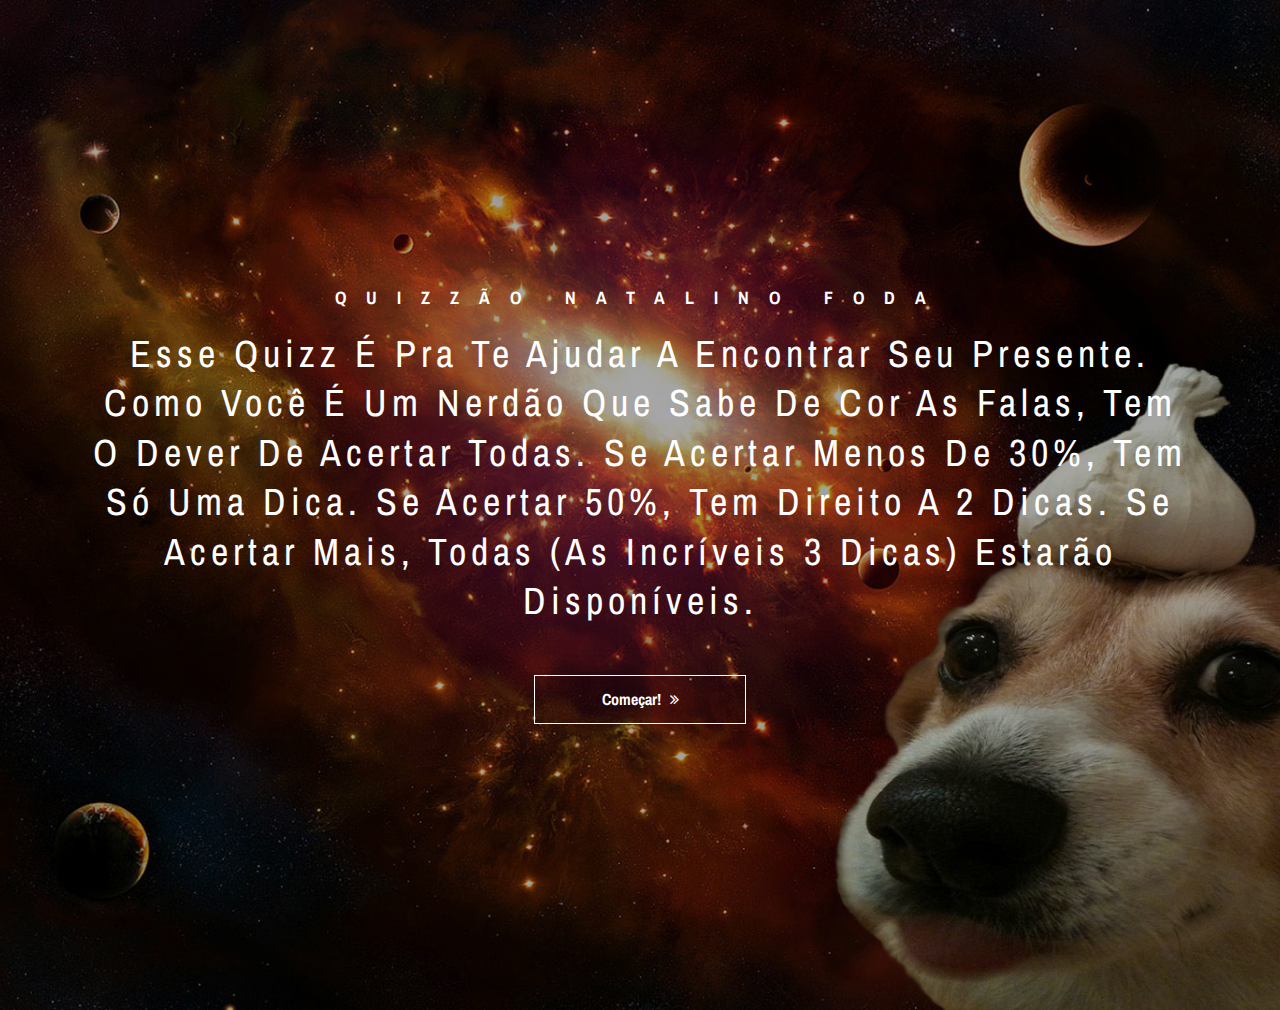
==== index.html @ 9513b2e6 "correcao" ====
<!DOCTYPE html>
<html lang="en">

<head>
    <meta charset="UTF-8">
    <meta name="description" content="">
    <meta http-equiv="X-UA-Compatible" content="IE=edge">
    <meta name="viewport" content="width=device-width, initial-scale=1, shrink-to-fit=no">
    <!-- The above 4 meta tags *must* come first in the head; any other head content must come *after* these tags -->

    <!-- Title -->
    <title>QUIZZÃO FODA DE LOTR</title>

    <!-- Favicon -->
    <link rel="icon" href="img/core-img/favicon.ico">

    <!-- Stylesheet -->
    <link rel="stylesheet" href="style.css">

</head>

<body>
    <!-- Preloader -->
    <div class="preloader d-flex align-items-center justify-content-center">
        <div class="lds-ellipsis">
            <div></div>
            <div></div>
            <div></div>
            <div></div>
        </div>
    </div>

    <!-- ##### Header Area Start ##### -->
    <header class="header-area">
        <!-- Navbar Area -->
        <div class="oneMusic-main-menu">
            <div class="classy-nav-container breakpoint-off">
                <div class="container">
                    <!-- Menu -->
                    <nav class="classy-navbar justify-content-between" id="oneMusicNav">

                        <!-- Nav brand -->

                        <!-- Navbar Toggler -->
                        <div class="classy-navbar-toggler">
                            <span class="navbarToggler"><span></span><span></span><span></span></span>
                        </div>

                        <!-- Menu -->
                        <div class="classy-menu">

                            <!-- Close Button -->
                            <div class="classycloseIcon">
                                <div class="cross-wrap"><span class="top"></span><span class="bottom"></span></div>
                            </div>

                       

                                <!-- Login/Register & Cart Button -->
                               
                            </div>
                            <!-- Nav End -->

                        </div>
                    </nav>
                </div>
            </div>
        </div>
    </header>
    <!-- ##### Header Area End ##### -->

    <!-- ##### Hero Area Start ##### -->
    <section class="hero-area">
        <div class="hero-slides owl-carousel">
            <!-- Single Hero Slide -->
            <div class="single-hero-slide d-flex align-items-center justify-content-center">
                <!-- Slide Img -->
                <div class="slide-img bg-img" style="background-image: url(img/bg-img/bg-1.jpg);"></div>
                <!-- Slide Content -->
                <div class="container">
                    <div class="row">
                        <div class="col-12">
                            <div class="hero-slides-content text-center">
                                <h6 data-animation="fadeInUp" data-delay="100ms">Quizzão natalino foda</h6>
                                <h2 data-animation="fadeInUp" data-delay="300ms">Esse quizz é pra te ajudar a encontrar seu presente. Como você é um nerdão que sabe de cor as falas, tem o dever de acertar todas. Se acertar menos de 30%, tem só uma dica. Se acertar 50%, tem direito a 2 dicas. Se acertar mais, todas (as incríveis 3 dicas) estarão disponíveis.</h2>
                                <a data-animation="fadeInUp" data-delay="5000ms" href="quiz.html" class="btn oneMusic-btn mt-50">Começar! <i class="fa fa-angle-double-right"></i></a>
                            </div>
                        </div>
                    </div>
                </div>
            </div>

            <!-- Single Hero Slide -->
            <div class="single-hero-slide d-flex align-items-center justify-content-center">
                <!-- Slide Img -->
                <div class="slide-img bg-img" style="background-image: url(img/bg-img/bg-2.jpg);"></div>
                <!-- Slide Content -->
                <div class="container">
                    <div class="row">
                        <div class="col-12">
                            <div class="hero-slides-content text-center">
                                <h6 data-animation="fadeInUp" data-delay="100ms">Quizzão natalino foda</h6>
                                <h2 data-animation="fadeInUp" data-delay="300ms">Esse quizz é pra te ajudar a encontrar seu presente. Como você é um nerdão que sabe de cor as falas, tem o dever de acertar todas. Se acertar menos de 30%, tem só uma dica. Se acertar 50%, tem direito a 2 dica. Se acertar mais, todas estarão disponíveis.</h2>
                                <a data-animation="fadeInUp" data-delay="500ms" href="quiz.html" class="btn oneMusic-btn mt-50">Começar! <i class="fa fa-angle-double-right"></i></a>
                            </div>
                        </div>
                    </div>
                </div>
            </div>
        </div>
    </section>
    <!-- ##### Hero Area End ##### -->
    
    <!-- ##### Footer Area Start ##### -->

    <!-- ##### All Javascript Script ##### -->
    <!-- jQuery-2.2.4 js -->
    <script src="js/jquery/jquery-2.2.4.min.js"></script>
    <!-- Popper js -->
    <script src="js/bootstrap/popper.min.js"></script>
    <!-- Bootstrap js -->
    <script src="js/bootstrap/bootstrap.min.js"></script>
    <!-- All Plugins js -->
    <script src="js/plugins/plugins.js"></script>
    <!-- Active js -->
    <script src="js/active.js"></script>
</body>

</html>
---- style.css ----
/* [Master Stylesheet - v1.0] */
/* :: 1.0 Import Fonts */
@import url("https://fonts.googleapis.com/css?family=Archivo+Narrow:400,400i,500,500i,600,600i,700,700i");
/* :: 2.0 Import All CSS */
@import url(css/bootstrap.min.css);
@import url(css/classy-nav.css);
@import url(css/owl.carousel.min.css);
@import url(css/animate.css);
@import url(css/magnific-popup.css);
@import url(css/font-awesome.min.css);
@import url(css/audioplayer.css);
@import url(css/one-music-icon.css);
/* :: 3.0 Base CSS */
* {
  margin: 0;
  padding: 0; }

body {
  font-family: "Archivo Narrow", sans-serif;
  font-size: 14px; }

h1,
h2,
h3,
h4,
h5,
h6 {
  font-family: "Archivo Narrow", sans-serif;
  color: #000000;
  line-height: 1.3;
  font-weight: 700; }

p {
  font-family: "Archivo Narrow", sans-serif;
  color: #5f5f5f;
  font-size: 15px;
  line-height: 2;
  font-weight: 400; }

a,
a:hover,
a:focus {
  -webkit-transition-duration: 500ms;
  transition-duration: 500ms;
  text-decoration: none;
  outline: 0 solid transparent;
  color: #000000;
  font-weight: 700;
  font-size: 16px;
  font-family: "Archivo Narrow", sans-serif; }

ul,
ol {
  margin: 0; }
  ul li,
  ol li {
    list-style: none; }

img {
  height: auto;
  max-width: 100%; }

/* :: 3.1.0 Spacing */
.mt-15 {
  margin-top: 15px !important; }

.mt-30 {
  margin-top: 30px !important; }

.mt-50 {
  margin-top: 50px !important; }

.mt-70 {
  margin-top: 70px !important; }

.mt-100 {
  margin-top: 100px !important; }

.mb-15 {
  margin-bottom: 15px !important; }

.mb-30 {
  margin-bottom: 30px !important; }

.mb-50 {
  margin-bottom: 50px !important; }

.mb-70 {
  margin-bottom: 70px !important; }

.mb-100 {
  margin-bottom: 100px !important; }

.ml-15 {
  margin-left: 15px !important; }

.ml-30 {
  margin-left: 30px !important; }

.ml-50 {
  margin-left: 50px !important; }

.mr-15 {
  margin-right: 15px !important; }

.mr-30 {
  margin-right: 30px !important; }

.mr-50 {
  margin-right: 50px !important; }

/* :: 3.2.0 Height */
.height-400 {
  height: 400px !important; }

.height-500 {
  height: 500px !important; }

.height-600 {
  height: 600px !important; }

.height-700 {
  height: 700px !important; }

.height-800 {
  height: 800px !important; }

/* :: 3.3.0 Section Padding */
.section-padding-100 {
  padding-top: 100px;
  padding-bottom: 100px; }

.section-padding-100-0 {
  padding-top: 100px;
  padding-bottom: 0; }

.section-padding-0-100 {
  padding-top: 0;
  padding-bottom: 100px; }

.section-padding-100-70 {
  padding-top: 100px;
  padding-bottom: 70px; }

/* :: 3.4.0 Section Heading */
.section-heading {
  position: relative;
  z-index: 1;
  margin-bottom: 100px;
  text-align: center; }
  .section-heading p {
    color: #5f5f5f;
    font-size: 14px;
    margin-bottom: 5px; }
  .section-heading h2 {
    font-size: 18px;
    text-transform: uppercase;
    letter-spacing: 10px;
    margin-bottom: 0; }
    @media only screen and (max-width: 767px) {
      .section-heading h2 {
        letter-spacing: 5px; } }
  .section-heading.white h2 {
    color: #fff; }
  .section-heading.style-2 p {
    font-size: 16px; }
  .section-heading.style-2 h2 {
    font-size: 30px; }
    @media only screen and (max-width: 767px) {
      .section-heading.style-2 h2 {
        font-size: 24px; } }

/* :: 3.5.0 Preloader */
.preloader {
  background-color: #ffffff;
  width: 100%;
  height: 100%;
  position: fixed;
  top: 0;
  left: 0;
  right: 0;
  z-index: 99999; }
  .preloader .lds-ellipsis {
    display: inline-block;
    position: relative;
    width: 64px;
    height: 64px; }
    .preloader .lds-ellipsis div {
      position: absolute;
      top: 27px;
      width: 11px;
      height: 11px;
      border-radius: 50%;
      background: #000000;
      animation-timing-function: cubic-bezier(0, 1, 1, 0); }
      .preloader .lds-ellipsis div:nth-child(1) {
        left: 6px;
        -webkit-animation: lds-ellipsis1 0.6s infinite;
        animation: lds-ellipsis1 0.6s infinite; }
      .preloader .lds-ellipsis div:nth-child(2) {
        left: 6px;
        -webkit-animation: lds-ellipsis2 0.6s infinite;
        animation: lds-ellipsis2 0.6s infinite; }
      .preloader .lds-ellipsis div:nth-child(3) {
        left: 26px;
        -webkit-animation: lds-ellipsis2 0.6s infinite;
        animation: lds-ellipsis2 0.6s infinite; }
      .preloader .lds-ellipsis div:nth-child(4) {
        left: 45px;
        -webkit-animation: lds-ellipsis3 0.6s infinite;
        animation: lds-ellipsis3 0.6s infinite; }

@-webkit-keyframes lds-ellipsis1 {
  0% {
    -webkit-transform: scale(0);
    transform: scale(0); }
  100% {
    -webkit-transform: scale(1);
    transform: scale(1); } }
@keyframes lds-ellipsis1 {
  0% {
    -webkit-transform: scale(0);
    transform: scale(0); }
  100% {
    -webkit-transform: scale(1);
    transform: scale(1); } }
@-webkit-keyframes lds-ellipsis3 {
  0% {
    -webkit-transform: scale(1);
    transform: scale(1); }
  100% {
    -webkit-transform: scale(0);
    transform: scale(0); } }
@keyframes lds-ellipsis3 {
  0% {
    -webkit-transform: scale(1);
    transform: scale(1); }
  100% {
    -webkit-transform: scale(0);
    transform: scale(0); } }
@-webkit-keyframes lds-ellipsis2 {
  0% {
    -webkit-transform: translate(0, 0);
    transform: translate(0, 0); }
  100% {
    -webkit-transform: translate(19px, 0);
    transform: translate(19px, 0); } }
@keyframes lds-ellipsis2 {
  0% {
    -webkit-transform: translate(0, 0);
    transform: translate(0, 0); }
  100% {
    -webkit-transform: translate(19px, 0);
    transform: translate(19px, 0); } }
/* :: 3.6.0 Miscellaneous */
.bg-img {
  background-position: center center;
  background-size: cover;
  background-repeat: no-repeat; }

.bg-white {
  background-color: #ffffff !important; }

.bg-dark {
  background-color: #000000 !important; }

.bg-transparent {
  background-color: transparent !important; }

.bg-gray {
  background-color: #f5f9fa; }

.font-bold {
  font-weight: 700; }

.font-light {
  font-weight: 300; }

.bg-overlay {
  position: relative;
  z-index: 2;
  background-position: center center;
  background-size: cover; }
  .bg-overlay::after {
    background-color: rgba(0, 0, 0, 0.65);
    position: absolute;
    z-index: -1;
    top: 0;
    left: 0;
    width: 100%;
    height: 100%;
    content: ""; }

.bg-fixed {
  background-attachment: fixed !important; }

/* :: 3.7.0 ScrollUp */
#scrollUp {
  background-color: #000000;
  border-radius: 0;
  bottom: 50px;
  box-shadow: 0 2px 6px 0 rgba(0, 0, 0, 0.3);
  color: #ffffff;
  font-size: 24px;
  height: 40px;
  line-height: 40px;
  right: 50px;
  text-align: center;
  width: 40px;
  -webkit-transition-duration: 500ms;
  transition-duration: 500ms;
  box-shadow: 0 1px 5px 2px rgba(0, 0, 0, 0.15); }
  @media only screen and (max-width: 767px) {
    #scrollUp {
      right: 30px;
      bottom: 30px; } }
  #scrollUp:hover {
    background-color: #fff;
    color: #232323; }

/* :: 3.8.0 oneMusic Button */
.oneMusic-btn {
  background-color: #fff;
  -webkit-transition-duration: 500ms;
  transition-duration: 500ms;
  position: relative;
  z-index: 1;
  display: inline-block;
  min-width: 212px;
  height: 49px;
  color: #000;
  border: 1px solid #000;
  border-radius: 0;
  padding: 0 30px;
  font-size: 16px;
  line-height: 47px;
  font-weight: 700;
  text-transform: capitalize; }
  .oneMusic-btn i {
    margin-left: 5px; }
  .oneMusic-btn:hover, .oneMusic-btn:focus {
    font-size: 16px;
    font-weight: 700;
    background-color: #000000;
    color: #fff; }
  .oneMusic-btn.btn-2 {
    background-color: #000000;
    color: #fff; }
    .oneMusic-btn.btn-2:hover, .oneMusic-btn.btn-2:focus {
      background-color: #fff;
      color: #232323; }

/* :: 4.0 Header Area CSS */
.header-area {
  position: absolute;
  z-index: 1000;
  width: 100%;
  top: 20px;
  left: 0;
  z-index: 1000; }
  .header-area .oneMusic-main-menu {
    position: relative;
    width: 100%;
    height: 85px;
    background-color: transparent; }
    @media only screen and (max-width: 767px) {
      .header-area .oneMusic-main-menu {
        height: 70px; } }
    .header-area .oneMusic-main-menu .classy-nav-container {
      background-color: transparent; }
    .header-area .oneMusic-main-menu .classy-navbar {
      background-color: transparent;
      height: 85px;
      padding: 0; }
      @media only screen and (max-width: 767px) {
        .header-area .oneMusic-main-menu .classy-navbar {
          height: 70px; } }
      .header-area .oneMusic-main-menu .classy-navbar .classynav ul li a {
        font-weight: 700;
        text-transform: capitalize;
        color: #ffffff;
        font-size: 16px; }
        .header-area .oneMusic-main-menu .classy-navbar .classynav ul li a:hover, .header-area .oneMusic-main-menu .classy-navbar .classynav ul li a:focus {
          color: rgba(255, 255, 255, 0.7); }
        @media only screen and (min-width: 768px) and (max-width: 991px) {
          .header-area .oneMusic-main-menu .classy-navbar .classynav ul li a {
            background-color: #000000;
            border-bottom-color: rgba(255, 255, 255, 0.1); } }
        @media only screen and (max-width: 767px) {
          .header-area .oneMusic-main-menu .classy-navbar .classynav ul li a {
            background-color: #000000;
            border-bottom-color: rgba(255, 255, 255, 0.1); } }
      .header-area .oneMusic-main-menu .classy-navbar .classynav ul li.megamenu-item > a::after,
      .header-area .oneMusic-main-menu .classy-navbar .classynav ul li.has-down > a::after {
        color: #ffffff; }
      .header-area .oneMusic-main-menu .classy-navbar .classynav ul li.megamenu-item ul li > a::after,
      .header-area .oneMusic-main-menu .classy-navbar .classynav ul li.has-down ul li > a::after {
        color: #232323; }
        @media only screen and (max-width: 767px) {
          .header-area .oneMusic-main-menu .classy-navbar .classynav ul li.megamenu-item ul li > a::after,
          .header-area .oneMusic-main-menu .classy-navbar .classynav ul li.has-down ul li > a::after {
            color: #ffffff; } }
      .header-area .oneMusic-main-menu .classy-navbar .classynav ul li ul li a {
        color: #232323; }
        .header-area .oneMusic-main-menu .classy-navbar .classynav ul li ul li a:hover, .header-area .oneMusic-main-menu .classy-navbar .classynav ul li ul li a:focus {
          color: #888888; }
        @media only screen and (min-width: 992px) and (max-width: 1199px) {
          .header-area .oneMusic-main-menu .classy-navbar .classynav ul li ul li a {
            padding: 0 15px; } }
        @media only screen and (min-width: 768px) and (max-width: 991px) {
          .header-area .oneMusic-main-menu .classy-navbar .classynav ul li ul li a {
            color: #ffffff;
            padding: 0 30px;
            border-bottom-color: rgba(255, 255, 255, 0.1); } }
        @media only screen and (max-width: 767px) {
          .header-area .oneMusic-main-menu .classy-navbar .classynav ul li ul li a {
            color: #ffffff;
            padding: 0 30px;
            border-bottom-color: rgba(255, 255, 255, 0.1) !important; } }
      .header-area .oneMusic-main-menu .classy-navbar .classynav ul li .dropdown li .dropdown li .dropdown li a {
        border-bottom: 1px solid rgba(242, 244, 248, 0.7); }
        @media only screen and (min-width: 768px) and (max-width: 991px) {
          .header-area .oneMusic-main-menu .classy-navbar .classynav ul li .dropdown li .dropdown li .dropdown li a {
            border-bottom-color: rgba(255, 255, 255, 0.1) !important; } }
        @media only screen and (max-width: 767px) {
          .header-area .oneMusic-main-menu .classy-navbar .classynav ul li .dropdown li .dropdown li .dropdown li a {
            border-bottom-color: rgba(255, 255, 255, 0.1) !important; } }
    .header-area .oneMusic-main-menu .login-register-cart-button {
      position: relative;
      z-index: 1;
      margin-left: 100px; }
      @media only screen and (min-width: 768px) and (max-width: 991px) {
        .header-area .oneMusic-main-menu .login-register-cart-button {
          margin-left: 12px;
          margin-top: 15px; } }
      @media only screen and (max-width: 767px) {
        .header-area .oneMusic-main-menu .login-register-cart-button {
          margin-left: 12px;
          margin-top: 15px; } }
      .header-area .oneMusic-main-menu .login-register-cart-button .login-register-btn {
        position: relative;
        z-index: 10; }
        .header-area .oneMusic-main-menu .login-register-cart-button .login-register-btn a {
          -webkit-transition-duration: 500ms;
          transition-duration: 500ms;
          margin-bottom: 0;
          color: #fff;
          font-weight: 700;
          font-size: 16px;
          cursor: pointer;
          line-height: 1; }
          .header-area .oneMusic-main-menu .login-register-cart-button .login-register-btn a:hover, .header-area .oneMusic-main-menu .login-register-cart-button .login-register-btn a:focus {
            color: rgba(255, 255, 255, 0.7); }
      .header-area .oneMusic-main-menu .login-register-cart-button .cart-btn {
        position: relative;
        z-index: 10; }
        .header-area .oneMusic-main-menu .login-register-cart-button .cart-btn p {
          -webkit-transition-duration: 500ms;
          transition-duration: 500ms;
          margin-bottom: 0;
          color: #fff;
          font-size: 18px;
          cursor: pointer;
          line-height: 1; }
          .header-area .oneMusic-main-menu .login-register-cart-button .cart-btn p:hover, .header-area .oneMusic-main-menu .login-register-cart-button .cart-btn p:focus {
            color: rgba(255, 255, 255, 0.7); }
          .header-area .oneMusic-main-menu .login-register-cart-button .cart-btn p .quantity {
            width: 15px;
            height: 15px;
            border: 1px solid #fff;
            background-color: #232323;
            color: #fff;
            display: block;
            position: absolute;
            bottom: -5px;
            left: -10px;
            z-index: 10;
            font-size: 9px;
            font-weight: 400;
            border-radius: 50%;
            line-height: 13px;
            text-align: center; }
  .header-area .is-sticky .oneMusic-main-menu {
    position: fixed;
    width: 100%;
    height: 85px;
    top: 0;
    left: 0;
    z-index: 9999;
    background-color: #000000;
    box-shadow: 0 5px 50px 15px rgba(0, 0, 0, 0.2); }
    @media only screen and (max-width: 767px) {
      .header-area .is-sticky .oneMusic-main-menu {
        height: 70px; } }

.classy-navbar .nav-brand {
  max-width: 130px; }

@media only screen and (min-width: 768px) and (max-width: 991px) {
  .breakpoint-on .classy-navbar .classy-menu {
    background-color: #000000; } }
@media only screen and (max-width: 767px) {
  .breakpoint-on .classy-navbar .classy-menu {
    background-color: #000000; } }

@media only screen and (min-width: 768px) and (max-width: 991px) {
  .classynav ul li .megamenu .single-mega.cn-col-4 {
    padding: 0; } }
@media only screen and (max-width: 767px) {
  .classynav ul li .megamenu .single-mega.cn-col-4 {
    padding: 0; } }

.classycloseIcon .cross-wrap span {
  background: #ffffff; }

/* :: 5.0 Hero Slides Area */
.hero-area,
.hero-slides {
  position: relative;
  z-index: 1; }

.single-hero-slide {
  width: 100%;
  height: 1010px;
  position: relative;
  z-index: 1;
  padding: 0 30px;
  overflow: hidden; }
  @media only screen and (min-width: 992px) and (max-width: 1199px) {
    .single-hero-slide {
      height: 700px; } }
  @media only screen and (min-width: 768px) and (max-width: 991px) {
    .single-hero-slide {
      height: 650px; } }
  @media only screen and (max-width: 767px) {
    .single-hero-slide {
      height: 500px; } }
  .single-hero-slide::after {
    position: absolute;
    width: 100%;
    height: 100%;
    z-index: -5;
    top: 0;
    left: 0;
    background-color: rgba(0, 0, 0, 0.35);
    content: ''; }
  .single-hero-slide .slide-img {
    position: absolute;
    width: 100%;
    height: 100%;
    z-index: -10;
    left: 0;
    right: 0;
    top: 0;
    bottom: 0; }
  .single-hero-slide .hero-slides-content {
    display: inline-block;
    width: 100%; }
    .single-hero-slide .hero-slides-content h6 {
      font-size: 18px;
      color: #fff;
      letter-spacing: 20px;
      text-transform: uppercase;
      margin-bottom: 20px;
      display: block; }
      @media only screen and (max-width: 767px) {
        .single-hero-slide .hero-slides-content h6 {
          letter-spacing: 5px; } }
    .single-hero-slide .hero-slides-content h2 {
      position: relative;
      z-index: 1;
      font-size: 38px;
      color: #ffffff;
      margin-bottom: 0;
      font-weight: 400;
      display: block;
      text-transform: capitalize;
      letter-spacing: 5px;
      overflow: hidden; }
      .single-hero-slide .hero-slides-content h2 span {
        position: absolute;
        top: 0;
        width: 100%;
        height: 100%;
        left: 0;
        color: rgba(255, 255, 255, 0.15);
        -webkit-animation: textsonar 6s linear infinite;
        animation: textsonar 6s linear infinite; }
      @media only screen and (min-width: 768px) and (max-width: 991px) {
        .single-hero-slide .hero-slides-content h2 {
          letter-spacing: 15px;
          font-size: 42px; } }
      @media only screen and (max-width: 767px) {
        .single-hero-slide .hero-slides-content h2 {
          letter-spacing: 5px;
          font-size: 30px; } }
    .single-hero-slide .hero-slides-content .btn {
      border: 1px solid #fff;
      background-color: transparent;
      color: #fff; }
      .single-hero-slide .hero-slides-content .btn:hover, .single-hero-slide .hero-slides-content .btn:focus {
        background-color: #fff;
        color: #000000; }

@-webkit-keyframes textsonar {
  0% {
    -webkit-transform: scaleX(1);
    transform: scaleX(1); }
  50% {
    -webkit-transform: scaleX(1.15);
    transform: scaleX(1.15); }
  100% {
    -webkit-transform: scaleX(1);
    transform: scaleX(1); } }
@keyframes textsonar {
  0% {
    -webkit-transform: scaleX(1);
    transform: scaleX(1); }
  50% {
    -webkit-transform: scaleX(1.15);
    transform: scaleX(1.15); }
  100% {
    -webkit-transform: scaleX(1);
    transform: scaleX(1); } }
.single-hero-slide .slide-img {
  -webkit-animation: slide 12s linear infinite;
  animation: slide 12s linear infinite; }

@-webkit-keyframes slide {
  0% {
    -webkit-transform: scale(1);
    transform: scale(1); }
  50% {
    -webkit-transform: scale(1.2);
    transform: scale(1.2); }
  100% {
    -webkit-transform: scale(1);
    transform: scale(1); } }
@keyframes slide {
  0% {
    -webkit-transform: scale(1);
    transform: scale(1); }
  50% {
    -webkit-transform: scale(1.2);
    transform: scale(1.2); }
  100% {
    -webkit-transform: scale(1);
    transform: scale(1); } }
/* :: 6.0 Buy Now Area CSS */
.oneMusic-buy-now-area.has-fluid {
  padding-left: 4%;
  padding-right: 4%;
  position: relative;
  z-index: 1; }

/* :: 7.0 Events Area CSS */
.single-event-area {
  position: relative;
  z-index: 1;
  -webkit-transition-duration: 500ms;
  transition-duration: 500ms; }
  .single-event-area img {
    width: 100%; }
  .single-event-area .event-text {
    text-align: center;
    position: relative;
    z-index: 1;
    padding: 30px 15px;
    background-color: #000;
    -webkit-transition-duration: 500ms;
    transition-duration: 500ms; }
    .single-event-area .event-text h4 {
      color: #fff;
      text-transform: uppercase;
      -webkit-transition-duration: 500ms;
      transition-duration: 500ms; }
    .single-event-area .event-text .event-meta-data {
      position: relative;
      margin-bottom: 30px; }
      .single-event-area .event-text .event-meta-data a {
        -webkit-transition-duration: 500ms;
        transition-duration: 500ms;
        position: relative;
        z-index: 1;
        color: #fff;
        font-size: 15px;
        font-weight: 400;
        display: inline-block;
        padding-right: 29px; }
        .single-event-area .event-text .event-meta-data a:first-child::after {
          position: absolute;
          content: '|';
          top: 0;
          right: 12px;
          z-index: 1; }
        .single-event-area .event-text .event-meta-data a:last-child {
          padding-right: 0; }
    .single-event-area .event-text .see-more-btn {
      font-size: 11px;
      color: #fff;
      text-transform: uppercase;
      letter-spacing: 10px;
      border-bottom: 1px solid #fff;
      padding-left: 0;
      padding-right: 0;
      border-radius: 0; }
      .single-event-area .event-text .see-more-btn:hover, .single-event-area .event-text .see-more-btn:focus {
        font-weight: 400; }
  .single-event-area:hover, .single-event-area:focus {
    box-shadow: 0 5px 80px 0 rgba(0, 0, 0, 0.2); }
    .single-event-area:hover .event-text, .single-event-area:focus .event-text {
      background-color: #f5f9fa; }
      .single-event-area:hover .event-text h4,
      .single-event-area:hover .event-text .event-meta-data a, .single-event-area:focus .event-text h4,
      .single-event-area:focus .event-text .event-meta-data a {
        color: #000000; }
      .single-event-area:hover .event-text .see-more-btn, .single-event-area:focus .event-text .see-more-btn {
        border-bottom-color: #000000;
        color: #000000; }

/* :: 8.0 Newsletter Area CSS */
.newsletter-area {
  position: relative;
  z-index: 1;
  border: 1px solid #000000;
  padding: 45px; }
  .newsletter-area .newsletter-form {
    position: relative;
    z-index: 1; }
    .newsletter-area .newsletter-form input {
      width: 100%;
      height: 40px;
      font-size: 14px;
      color: #b3b3b3;
      font-style: italic;
      border: none;
      border-bottom: 1px solid #d6d6d6;
      margin-bottom: 30px;
      display: block; }

.testimonials-area {
  position: relative;
  z-index: 1;
  padding: 45px; }
  .testimonials-area .testimonials-slide {
    position: relative;
    z-index: 1; }
    .testimonials-area .testimonials-slide .single-slide p {
      font-size: 15px;
      color: #fff;
      font-style: italic; }
    .testimonials-area .testimonials-slide .single-slide .testimonial-info {
      margin-top: 30px;
      display: block; }
      .testimonials-area .testimonials-slide .single-slide .testimonial-info .testimonial-thumb {
        width: 44px;
        height: 44px;
        border-radius: 50%;
        margin-right: 15px; }
        .testimonials-area .testimonials-slide .single-slide .testimonial-info .testimonial-thumb img {
          border-radius: 50%; }
      .testimonials-area .testimonials-slide .single-slide .testimonial-info p {
        font-style: normal;
        font-size: 15px;
        color: #fff;
        margin-bottom: 0; }

/* :: 9.0 Album Catagory Area CSS */
.featured-artist-area {
  position: relative;
  z-index: 1; }

.featured-artist-content {
  position: relative;
  z-index: 1; }
  @media only screen and (max-width: 767px) {
    .featured-artist-content {
      margin-top: 50px; } }
  .featured-artist-content p {
    color: #fff; }

.browse-by-catagories {
  position: relative;
  z-index: 1; }
  .browse-by-catagories a {
    display: inline-block;
    background-color: #f4f4f4;
    border: 2px solid transparent;
    padding: 6px 9px;
    font-size: 15px;
    margin-right: 5px; }
    @media only screen and (min-width: 992px) and (max-width: 1199px) {
      .browse-by-catagories a {
        padding: 4px 7px;
        font-size: 14px;
        margin-right: 4px; } }
    @media only screen and (min-width: 768px) and (max-width: 991px) {
      .browse-by-catagories a {
        padding: 4px 7px;
        font-size: 14px;
        margin-right: 5px;
        margin-bottom: 5px; } }
    @media only screen and (max-width: 767px) {
      .browse-by-catagories a {
        padding: 2px 5px;
        font-size: 13px;
        margin-right: 5px;
        margin-bottom: 5px; } }
    .browse-by-catagories a:hover, .browse-by-catagories a:focus, .browse-by-catagories a.active {
      border: 2px solid #000000; }
    .browse-by-catagories a:first-child {
      border-color: transparent;
      background-color: transparent; }

.single-album {
  position: relative;
  z-index: 1;
  -webkit-transition-duration: 500ms;
  transition-duration: 500ms;
  margin-bottom: 30px; }
  .single-album img {
    width: 100%; }
  .single-album .album-info {
    position: relative;
    z-index: 1;
    text-align: center;
    padding-top: 15px;
    padding-bottom: 15px; }
    .single-album .album-info h5 {
      font-size: 18px;
      margin-bottom: 0;
      text-transform: uppercase; }
    .single-album .album-info p {
      margin-bottom: 0; }
  .single-album:hover, .single-album:focus {
    box-shadow: 0 5px 70px 0 rgba(0, 0, 0, 0.15); }

.single-album-area {
  position: relative;
  z-index: 1;
  -webkit-transition-duration: 500ms;
  transition-duration: 500ms;
  margin-bottom: 30px; }
  .single-album-area .album-thumb {
    position: relative;
    z-index: 1; }
    .single-album-area .album-thumb .album-price p {
      position: absolute;
      top: 15px;
      left: 15px;
      background-color: #fff;
      margin-bottom: 0;
      line-height: 1;
      padding: 5px 15px;
      border-radius: 15px;
      z-index: 20; }
    .single-album-area .album-thumb .play-icon a {
      color: #fff;
      font-size: 50px;
      position: absolute;
      top: 50%;
      left: 50%;
      line-height: 1;
      -webkit-transform: translate(-50%, -50%);
      transform: translate(-50%, -50%); }
  .single-album-area img {
    width: 100%; }
  .single-album-area .album-info {
    display: block;
    position: relative;
    z-index: 1;
    padding-top: 15px;
    padding-bottom: 15px; }
    .single-album-area .album-info h5 {
      font-size: 18px;
      margin-bottom: 0;
      text-transform: uppercase; }
    .single-album-area .album-info p {
      margin-bottom: 0; }

.albums-slideshow {
  position: relative;
  z-index: 1; }
  .albums-slideshow .single-album {
    -webkit-transition-duration: 500ms;
    transition-duration: 500ms;
    margin-bottom: 0;
    border: 1px solid transparent; }
    .albums-slideshow .single-album:hover, .albums-slideshow .single-album:focus {
      border: 1px solid #000000;
      box-shadow: none;
      background-color: #f5f9fa; }
  .albums-slideshow .owl-prev,
  .albums-slideshow .owl-next {
    -webkit-transition-duration: 500ms;
    transition-duration: 500ms;
    background-color: #fff;
    position: absolute;
    width: 50px;
    height: 50px;
    border: 1px solid #000000;
    top: 50%;
    left: -25px;
    margin-top: -50px;
    z-index: 50;
    text-align: center;
    line-height: 48px;
    opacity: 0;
    visibility: hidden; }
    @media only screen and (max-width: 767px) {
      .albums-slideshow .owl-prev,
      .albums-slideshow .owl-next {
        left: 0; } }
    .albums-slideshow .owl-prev:hover, .albums-slideshow .owl-prev:focus,
    .albums-slideshow .owl-next:hover,
    .albums-slideshow .owl-next:focus {
      background-color: #000000;
      color: #fff; }
  .albums-slideshow .owl-next {
    left: auto;
    right: -25px; }
    @media only screen and (max-width: 767px) {
      .albums-slideshow .owl-next {
        right: 0; } }
  .albums-slideshow:hover .owl-prev,
  .albums-slideshow:hover .owl-next {
    opacity: 1;
    visibility: visible; }

/* :: 10.0 Songs Area CSS */
.single-song-area {
  position: relative;
  z-index: 1; }
  .single-song-area .song-thumbnail {
    position: relative;
    z-index: 1;
    -webkit-box-flex: 0;
    -ms-flex: 0 0 135px;
    flex: 0 0 135px;
    max-width: 135px;
    width: 135px;
    margin-right: 50px; }
    .single-song-area .song-thumbnail img {
      width: 100%; }
    @media only screen and (max-width: 767px) {
      .single-song-area .song-thumbnail {
        margin-right: 0;
        -webkit-box-flex: 0;
        -ms-flex: 0 0 100%;
        flex: 0 0 100%;
        max-width: 100%;
        width: 100%; } }
  .single-song-area .song-play-area {
    position: relative;
    z-index: 1;
    -webkit-box-flex: 0;
    -ms-flex: 0 0 calc(100% - 185px);
    flex: 0 0 calc(100% - 185px);
    max-width: calc(100% - 185px);
    width: calc(100% - 185px);
    background-color: #262626;
    padding: 15px 30px 20px; }
    @media only screen and (max-width: 767px) {
      .single-song-area .song-play-area {
        -webkit-box-flex: 0;
        -ms-flex: 0 0 100%;
        flex: 0 0 100%;
        max-width: 100%;
        width: 100%; } }
    .single-song-area .song-play-area .song-name p {
      color: #b8b8b8;
      margin-bottom: 5px; }
    .single-song-area .song-play-area .audioplayer {
      margin: 0;
      padding: 0;
      width: 100%;
      height: auto;
      align-items: center;
      border: none;
      border-radius: 0;
      background: transparent; }
    .single-song-area .song-play-area .audioplayer-playing .audioplayer-playpause,
    .single-song-area .song-play-area .audioplayer:not(.audioplayer-playing) .audioplayer-playpause:hover,
    .single-song-area .song-play-area .audioplayer:not(.audioplayer-playing) .audioplayer-playpause {
      background: #fff; }
    .single-song-area .song-play-area .audioplayer-time {
      font-size: 14px;
      color: #fff; }

.song-play-area {
  position: relative;
  z-index: 1;
  width: 100%;
  background-color: #262626;
  padding: 15px 30px 20px;
  border: 1px solid #363636; }
  .song-play-area .song-name p {
    color: #b8b8b8;
    margin-bottom: 5px; }
  .song-play-area .audioplayer {
    margin: 0;
    padding: 0;
    width: 100%;
    height: auto;
    align-items: center;
    border: none;
    border-radius: 0;
    background: transparent; }
  .song-play-area .audioplayer-playing .audioplayer-playpause,
  .song-play-area .audioplayer:not(.audioplayer-playing) .audioplayer-playpause:hover,
  .song-play-area .audioplayer:not(.audioplayer-playing) .audioplayer-playpause {
    background: #fff; }
  .song-play-area .audioplayer-time {
    font-size: 14px;
    color: #fff; }

/* :: 11.0 Miscellaneous Area CSS */
.weeks-top-area {
  position: relative;
  z-index: 1;
  padding: 45px 30px;
  -webkit-transition-duration: 500ms;
  transition-duration: 500ms;
  border: 1px solid transparent; }
  .weeks-top-area .single-top-item {
    position: relative;
    z-index: 1;
    margin-bottom: 21px; }
    .weeks-top-area .single-top-item:last-child {
      margin-bottom: 0; }
    .weeks-top-area .single-top-item .thumbnail {
      -webkit-box-flex: 0;
      -ms-flex: 0 0 73px;
      flex: 0 0 73px;
      max-width: 73px;
      width: 73px;
      margin-right: 20px; }
    .weeks-top-area .single-top-item .content- h6 {
      text-transform: uppercase;
      margin-bottom: 0; }
    .weeks-top-area .single-top-item .content- p {
      font-size: 14px;
      margin-bottom: 0; }
  .weeks-top-area:hover, .weeks-top-area:focus {
    background-color: #f5f9fa;
    border-color: #d8d8d8; }

.popular-artists-area {
  position: relative;
  z-index: 1;
  padding: 45px 30px;
  -webkit-transition-duration: 500ms;
  transition-duration: 500ms;
  border: 1px solid #d8d8d8;
  background-color: #f5f9fa; }
  .popular-artists-area .single-artists {
    position: relative;
    z-index: 1;
    margin-bottom: 17px; }
    .popular-artists-area .single-artists:last-child {
      margin-bottom: 0; }
    .popular-artists-area .single-artists .thumbnail {
      -webkit-box-flex: 0;
      -ms-flex: 0 0 63px;
      flex: 0 0 63px;
      max-width: 63px;
      width: 63px;
      margin-right: 20px;
      border-radius: 50%; }
      .popular-artists-area .single-artists .thumbnail img {
        border-radius: 50%; }
    .popular-artists-area .single-artists .content- p {
      font-size: 16px;
      margin-bottom: 0; }

.new-hits-area {
  position: relative;
  z-index: 1;
  padding: 45px 30px;
  -webkit-transition-duration: 500ms;
  transition-duration: 500ms;
  border: 1px solid #d8d8d8;
  background-color: #f5f9fa; }
  .new-hits-area .single-new-item {
    position: relative;
    z-index: 1;
    border-bottom: 1px solid #d8d8d8;
    margin-bottom: 10px;
    padding-bottom: 10px; }
    .new-hits-area .single-new-item:last-child {
      margin-bottom: 0;
      border-bottom: none;
      padding-bottom: 0; }
    .new-hits-area .single-new-item .thumbnail {
      -webkit-box-flex: 0;
      -ms-flex: 0 0 73px;
      flex: 0 0 73px;
      max-width: 73px;
      width: 73px;
      margin-right: 20px; }
    .new-hits-area .single-new-item .content- h6 {
      text-transform: uppercase;
      margin-bottom: 0; }
    .new-hits-area .single-new-item .content- p {
      font-size: 14px;
      margin-bottom: 0; }
    .new-hits-area .single-new-item .audioplayer {
      margin: 0;
      padding: 0;
      width: auto;
      height: auto;
      border: none;
      border-radius: 0;
      background: transparent; }
    .new-hits-area .single-new-item .audioplayer-playing .audioplayer-playpause,
    .new-hits-area .single-new-item .audioplayer:not(.audioplayer-playing) .audioplayer-playpause:hover,
    .new-hits-area .single-new-item .audioplayer:not(.audioplayer-playing) .audioplayer-playpause {
      background: #d6d6d6; }
    .new-hits-area .single-new-item .audioplayer:not(.audioplayer-playing) .audioplayer-playpause a {
      border-left: 12px solid #fff; }
    .new-hits-area .single-new-item .audioplayer-time,
    .new-hits-area .single-new-item .audioplayer-volume,
    .new-hits-area .single-new-item .audioplayer-bar {
      display: none; }

/* :: 12.0 Login Area CSS */
.login-content {
  -webkit-transition-duration: 500ms;
  transition-duration: 500ms;
  position: relative;
  z-index: 1;
  background-color: #f5f9fa;
  border: 1px solid #d8d8d8;
  padding: 50px 100px;
  box-shadow: 0 2px 70px 0 rgba(0, 0, 0, 0.15);
  text-align: center; }
  @media only screen and (max-width: 767px) {
    .login-content {
      padding: 50px 30px; } }
  .login-content h3 {
    margin-bottom: 30px; }
  .login-content .form-group {
    text-align: left; }
  .login-content .form-control {
    width: 100%;
    height: 50px;
    border: 1px solid #000000;
    font-size: 12px;
    font-style: italic;
    padding: 0 20px;
    border-radius: 0; }
    .login-content .form-control:focus {
      box-shadow: none; }

/* :: 13.0 Services Area CSS */
.single-service-area .icon {
  -webkit-box-flex: 0;
  -ms-flex: 0 0 78px;
  flex: 0 0 78px;
  max-width: 78px;
  width: 78px;
  position: relative;
  z-index: 1;
  width: 78px;
  height: 78px;
  border: 1px solid #000000;
  text-align: center; }
  .single-service-area .icon span {
    line-height: 76px;
    font-size: 40px; }
.single-service-area .text {
  position: relative;
  z-index: 1;
  -webkit-box-flex: 0;
  -ms-flex: 0 0 calc(100% - 78px);
  flex: 0 0 calc(100% - 78px);
  max-width: calc(100% - 78px);
  width: calc(100% - 78px);
  padding-left: 30px; }

/* :: 14.0 Footer Area CSS */
.footer-area {
  position: relative;
  z-index: 1;
  background-color: #000000;
  padding: 30px 0; }
  @media only screen and (max-width: 767px) {
    .footer-area {
      text-align: center; } }
  .footer-area .copywrite-text {
    font-size: 12px;
    margin-bottom: 0;
    color: rgba(166, 165, 165, 0.54); }
    .footer-area .copywrite-text a {
      color: rgba(166, 165, 165, 0.54);
      font-size: 12px; }
      .footer-area .copywrite-text a:hover, .footer-area .copywrite-text a:focus {
        color: #fff; }
  .footer-area .footer-nav ul {
    display: -webkit-box;
    display: -ms-flexbox;
    display: flex;
    -webkit-box-align: center;
    -ms-flex-align: center;
    -ms-grid-row-align: center;
    align-items: center;
    -webkit-box-pack: end;
    -ms-flex-pack: end;
    justify-content: flex-end; }
    @media only screen and (max-width: 767px) {
      .footer-area .footer-nav ul {
        -webkit-box-pack: center;
        -ms-flex-pack: center;
        justify-content: center;
        margin-top: 30px; } }
  .footer-area .footer-nav li a {
    color: #898888;
    font-size: 16px;
    padding: 0 20px; }
    @media only screen and (min-width: 768px) and (max-width: 991px) {
      .footer-area .footer-nav li a {
        padding: 0 10px;
        font-size: 14px; } }
    @media only screen and (max-width: 767px) {
      .footer-area .footer-nav li a {
        padding: 0 10px;
        font-size: 14px; } }
    .footer-area .footer-nav li a:hover, .footer-area .footer-nav li a:focus {
      color: #fff; }
  .footer-area .footer-nav li:last-child a {
    padding-right: 0; }

/* :: 15.0 Breadcumb Area CSS */
.breadcumb-area {
  position: relative;
  z-index: 10;
  width: 100%;
  height: 385px; }
  @media only screen and (max-width: 767px) {
    .breadcumb-area {
      height: 270px; } }
  .breadcumb-area .bradcumbContent {
    position: absolute;
    background-color: #fff;
    width: 552px;
    bottom: 0;
    left: 50%;
    z-index: 100;
    text-align: center;
    padding-top: 40px;
    -webkit-transform: translateX(-50%);
    transform: translateX(-50%); }
    @media only screen and (max-width: 767px) {
      .breadcumb-area .bradcumbContent {
        width: calc(100% - 60px);
        padding-top: 30px; } }
    .breadcumb-area .bradcumbContent p {
      line-height: 1.5;
      font-size: 16px;
      color: #5f5f5f; }
    .breadcumb-area .bradcumbContent h2 {
      font-size: 30px;
      letter-spacing: 10px;
      text-transform: uppercase;
      line-height: 1;
      margin-bottom: 0; }
      @media only screen and (max-width: 767px) {
        .breadcumb-area .bradcumbContent h2 {
          font-size: 18px;
          letter-spacing: 5px; } }

/* :: 16.0 Blog Area CSS */
.single-blog-post {
  position: relative;
  z-index: 1; }
  .single-blog-post .blog-post-thumb {
    position: relative;
    z-index: 1; }
    .single-blog-post .blog-post-thumb .post-date {
      width: 76px;
      height: 106px;
      border: 1px solid #000000;
      text-align: center;
      background-color: #fff;
      position: absolute;
      z-index: 10;
      top: -30px;
      left: 30px;
      padding: 17px 0; }
      .single-blog-post .blog-post-thumb .post-date span {
        display: block;
        font-size: 14px;
        font-weight: 700;
        line-height: 1.3; }
        .single-blog-post .blog-post-thumb .post-date span:first-child {
          font-size: 36px; }
  .single-blog-post .blog-content {
    background-color: #f5f9fa;
    padding: 45px 40px;
    border: 1px solid #d8d8d8; }
    @media only screen and (max-width: 767px) {
      .single-blog-post .blog-content {
        padding: 30px 20px; } }
    .single-blog-post .blog-content .post-title {
      font-size: 24px;
      display: block; }
      @media only screen and (max-width: 767px) {
        .single-blog-post .blog-content .post-title {
          font-size: 20px; } }
      .single-blog-post .blog-content .post-title:hover, .single-blog-post .blog-content .post-title:focus {
        color: #232323; }
    .single-blog-post .blog-content .post-meta {
      position: relative;
      z-index: 1;
      margin-bottom: 10px; }
      .single-blog-post .blog-content .post-meta p {
        color: #8d8d8d;
        font-size: 13px;
        padding-right: 25px;
        position: relative;
        z-index: 1; }
        .single-blog-post .blog-content .post-meta p::after {
          content: '|';
          position: absolute;
          right: 12px;
          top: 0;
          z-index: 5; }
        .single-blog-post .blog-content .post-meta p:last-child::after {
          display: none; }
        .single-blog-post .blog-content .post-meta p a {
          color: #8d8d8d;
          font-size: 13px;
          margin-bottom: 0;
          font-weight: 400; }
          .single-blog-post .blog-content .post-meta p a:hover, .single-blog-post .blog-content .post-meta p a:focus {
            color: #000000; }
    .single-blog-post .blog-content p {
      margin-bottom: 0; }

.oneMusic-pagination-area .pagination .page-item .page-link {
  background-color: transparent;
  display: block;
  padding: 0;
  border: 1px solid transparent;
  color: #5f5f5f;
  font-size: 15px;
  font-weight: 400;
  width: 34px;
  height: 34px;
  line-height: 32px;
  text-align: center;
  margin-right: 10px; }
  .oneMusic-pagination-area .pagination .page-item .page-link:hover, .oneMusic-pagination-area .pagination .page-item .page-link:focus {
    color: #000000;
    border: 1px solid #000000; }
.oneMusic-pagination-area .pagination .page-item:first-child .page-link {
  margin-left: 0;
  border-top-left-radius: 0;
  border-bottom-left-radius: 0; }
.oneMusic-pagination-area .pagination .page-item:last-child .page-link {
  border-top-right-radius: 0;
  border-bottom-right-radius: 0; }
.oneMusic-pagination-area .pagination .page-item.active .page-link {
  color: #000000;
  border: 1px solid #000000; }

.blog-sidebar-area {
  position: relative;
  z-index: 1; }
  @media only screen and (max-width: 767px) {
    .blog-sidebar-area {
      margin-top: 100px; } }

.single-widget-area {
  position: relative;
  z-index: 1;
  background-color: #f5f9fa;
  border: 1px solid #d8d8d8; }
  .single-widget-area img {
    width: 100%; }
  .single-widget-area .widget-title {
    padding: 25px 45px;
    border-bottom: 1px solid #d8d8d8; }
    @media only screen and (min-width: 992px) and (max-width: 1199px) {
      .single-widget-area .widget-title {
        padding: 20px 30px; } }
    .single-widget-area .widget-title h5 {
      margin-bottom: 0;
      line-height: 1; }
  .single-widget-area .widget-content {
    padding: 25px 45px; }
    @media only screen and (min-width: 992px) and (max-width: 1199px) {
      .single-widget-area .widget-content {
        padding: 20px 30px; } }
    .single-widget-area .widget-content ul li {
      margin-bottom: 10px; }
      .single-widget-area .widget-content ul li a {
        color: #5f5f5f;
        font-size: 15px;
        font-weight: 400; }
        .single-widget-area .widget-content ul li a:hover, .single-widget-area .widget-content ul li a:focus {
          color: #000000; }
      .single-widget-area .widget-content ul li:last-child {
        margin-bottom: 0; }
    .single-widget-area .widget-content .tags {
      display: -webkit-box;
      display: -ms-flexbox;
      display: flex;
      -ms-flex-wrap: wrap;
      flex-wrap: wrap; }
      .single-widget-area .widget-content .tags li {
        margin-bottom: 0; }
        .single-widget-area .widget-content .tags li a {
          display: block;
          line-height: 28px;
          font-size: 15px;
          color: #5f5f5f;
          height: 30px;
          background-color: #fff;
          padding: 0 15px;
          border: 1px solid #000000;
          margin: 3px; }
          @media only screen and (min-width: 992px) and (max-width: 1199px) {
            .single-widget-area .widget-content .tags li a {
              padding: 0 10px; } }

/* :: 17.0 Skills Area CSS */
.single-skils-area {
  position: relative;
  z-index: 1;
  text-align: center; }
  .single-skils-area .circle {
    position: relative;
    z-index: 10;
    margin-bottom: 15px; }
  .single-skils-area .skills-text {
    position: absolute;
    top: 50%;
    left: 50%;
    text-align: center;
    -webkit-transform: translate(-50%, -50%);
    transform: translate(-50%, -50%); }
    .single-skils-area .skills-text span {
      font-size: 24px;
      color: #232323;
      font-weight: 500; }
    .single-skils-area .skills-text p {
      font-size: 15px;
      color: #5f5f5f;
      line-height: 1; }

/* :: 18.0 Contact Area CSS */
.contact-content {
  position: relative;
  z-index: 2; }
  .contact-content .contact-social-info a {
    display: inline-block;
    margin-right: 20px;
    font-size: 14px;
    color: #000000; }
    .contact-content .contact-social-info a:hover, .contact-content .contact-social-info a:focus {
      color: #232323; }
  .contact-content .single-contact-info {
    position: relative;
    margin-bottom: 20px; }
    .contact-content .single-contact-info:last-child {
      margin-bottom: 0; }
    .contact-content .single-contact-info p {
      font-size: 15px;
      margin-bottom: 0; }
    .contact-content .single-contact-info .icon {
      -webkit-box-flex: 0;
      -ms-flex: 0 0 35px;
      flex: 0 0 35px;
      max-width: 35px;
      width: 35px;
      height: 35px;
      border: 1px solid #000;
      text-align: center; }
      .contact-content .single-contact-info .icon span {
        font-size: 20px;
        line-height: 33px; }

.contact-form-area .form-control {
  position: relative;
  z-index: 2;
  height: 45px;
  width: 100%;
  background-color: transparent;
  font-size: 14px;
  margin-bottom: 15px;
  border: none;
  border-radius: 0;
  padding: 15px 0;
  font-style: italic;
  color: #b3b3b3;
  border-bottom: 1px solid #000000;
  -webkit-transition-duration: 500ms;
  transition-duration: 500ms; }
  .contact-form-area .form-control:focus {
    box-shadow: none;
    border-bottom: 1px solid #000000; }
.contact-form-area textarea.form-control {
  height: 160px; }

.has-bg-img {
  position: relative;
  z-index: 1; }
  .has-bg-img .contact-form-area .form-control {
    color: #fff;
    border-bottom: 1px solid #fff; }
    .has-bg-img .contact-form-area .form-control:focus {
      border-bottom: 1px solid #fff; }
  .has-bg-img .oneMusic-btn {
    background-color: transparent;
    border-color: #fff;
    color: #fff; }
    .has-bg-img .oneMusic-btn:hover, .has-bg-img .oneMusic-btn:focus {
      background-color: #fff;
      color: #000000; }

.map-area {
  position: relative;
  z-index: 2; }
  .map-area iframe {
    width: 100%;
    height: 385px;
    border: none;
    margin-bottom: 0; }
    @media only screen and (max-width: 767px) {
      .map-area iframe {
        height: 300px; } }

/* :: 19.0 Elements Area CSS */
.elements-title {
  position: relative;
  z-index: 1; }
  .elements-title h2 {
    font-size: 24px; }

/* :: 20.1.0 Single Cool Facts CSS */
.single-cool-fact {
  position: relative;
  z-index: 1; }
  .single-cool-fact .scf-text h2 {
    font-size: 48px;
    margin-bottom: 0;
    color: #232323; }
    @media only screen and (min-width: 992px) and (max-width: 1199px) {
      .single-cool-fact .scf-text h2 {
        font-size: 48px; } }
    @media only screen and (min-width: 768px) and (max-width: 991px) {
      .single-cool-fact .scf-text h2 {
        font-size: 36px; } }
    @media only screen and (max-width: 767px) {
      .single-cool-fact .scf-text h2 {
        font-size: 30px; } }
  .single-cool-fact .scf-text p {
    font-size: 15px;
    margin-bottom: 0;
    color: #5f5f5f;
    line-height: 1; }

/* :: 20.2.0 Accordians Area CSS */
.single-accordion.panel {
  background-color: #ffffff;
  border: 0 solid transparent;
  border-radius: 4px;
  box-shadow: 0 0 0 transparent;
  margin-bottom: 15px; }
.single-accordion:last-of-type {
  margin-bottom: 0; }
.single-accordion h6 {
  margin-bottom: 0; }
  .single-accordion h6 a {
    background-color: #000000;
    border-radius: 0;
    color: #ffffff;
    display: block;
    margin: 0;
    padding: 20px 70px 20px 30px;
    position: relative;
    font-size: 14px;
    text-transform: capitalize;
    border: 1px solid #000000; }
    .single-accordion h6 a span {
      background: transparent;
      -webkit-transition-duration: 500ms;
      transition-duration: 500ms;
      font-size: 10px;
      position: absolute;
      right: 0;
      text-align: center;
      top: 0;
      width: 58px;
      height: 100%;
      color: #ffffff;
      line-height: 58px; }
      .single-accordion h6 a span.accor-open {
        opacity: 0; }
    .single-accordion h6 a.collapsed {
      -webkit-transition-duration: 500ms;
      transition-duration: 500ms;
      background-color: transparent;
      color: #232323; }
      .single-accordion h6 a.collapsed span {
        color: #000000; }
        .single-accordion h6 a.collapsed span.accor-close {
          opacity: 0; }
        .single-accordion h6 a.collapsed span.accor-open {
          opacity: 1; }
.single-accordion .accordion-content {
  border-top: 0 solid transparent;
  box-shadow: none; }
  .single-accordion .accordion-content p {
    padding: 20px 15px 5px;
    margin-bottom: 0; }

/* :: 20.3.0 Tabs Area CSS */
.oneMusic-tabs-content {
  position: relative;
  z-index: 1; }
  .oneMusic-tabs-content .nav-tabs {
    border-bottom: none;
    margin-bottom: 15px; }
    .oneMusic-tabs-content .nav-tabs .nav-link {
      background-color: transparent;
      border: 1px solid #000000;
      padding: 0 30px;
      height: 58px;
      line-height: 58px;
      color: #232323;
      margin: 0 2px;
      border-radius: 0; }
      @media only screen and (min-width: 992px) and (max-width: 1199px) {
        .oneMusic-tabs-content .nav-tabs .nav-link {
          padding: 0 15px; } }
      @media only screen and (max-width: 767px) {
        .oneMusic-tabs-content .nav-tabs .nav-link {
          padding: 0 15px;
          font-size: 12px;
          margin-bottom: 5px; } }
      @media only screen and (min-width: 480px) and (max-width: 767px) {
        .oneMusic-tabs-content .nav-tabs .nav-link {
          padding: 0 15px; } }
      .oneMusic-tabs-content .nav-tabs .nav-link.active {
        background-color: #000000;
        color: #ffffff; }
  .oneMusic-tabs-content .oneMusic-tab-text {
    position: relative;
    z-index: 1;
    padding-top: 10px; }
    .oneMusic-tabs-content .oneMusic-tab-text p {
      margin-bottom: 0; }
  .oneMusic-tabs-content .tab-content h6 {
    font-size: 18px; }

.single-web-icon {
  position: relative;
  z-index: 1;
  background-color: #f5f9fa;
  text-align: center;
  padding: 30px 10px;
  border: 1px solid #b8b8b8;
  -webkit-transition-duration: 500ms;
  transition-duration: 500ms; }
  .single-web-icon i {
    display: block;
    font-size: 50px;
    margin-bottom: 15px; }
  .single-web-icon span {
    font-size: 16px; }
  .single-web-icon:hover {
    box-shadow: 0 2px 50px 0 rgba(0, 0, 0, 0.15); }

/* ====== The End ====== */

/*# sourceMappingURL=style.css.map */
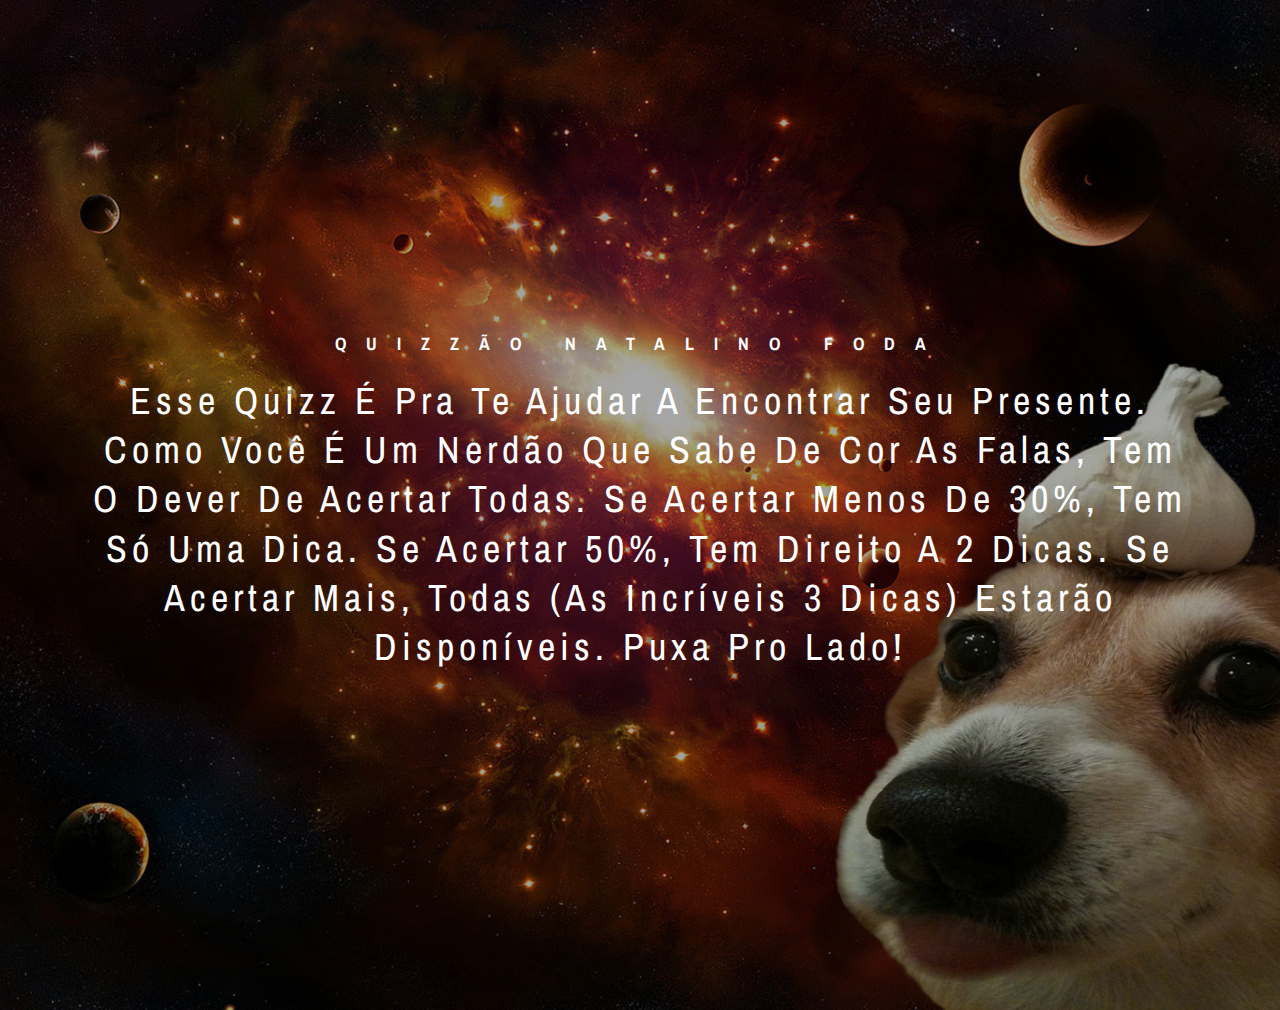
==== commit aa2f8d38: "deploy final" ====
--- a/index.html
+++ b/index.html
@@ -82,8 +82,8 @@
                         <div class="col-12">
                             <div class="hero-slides-content text-center">
                                 <h6 data-animation="fadeInUp" data-delay="100ms">Quizzão natalino foda</h6>
-                                <h2 data-animation="fadeInUp" data-delay="300ms">Esse quizz é pra te ajudar a encontrar seu presente. Como você é um nerdão que sabe de cor as falas, tem o dever de acertar todas. Se acertar menos de 30%, tem só uma dica. Se acertar 50%, tem direito a 2 dicas. Se acertar mais, todas (as incríveis 3 dicas) estarão disponíveis.</h2>
-                                <a data-animation="fadeInUp" data-delay="5000ms" href="quiz.html" class="btn oneMusic-btn mt-50">Começar! <i class="fa fa-angle-double-right"></i></a>
+                                <h2 data-animation="fadeInUp" data-delay="300ms">Esse quizz é pra te ajudar a encontrar seu presente. Como você é um nerdão que sabe de cor as falas, tem o dever de acertar todas. Se acertar menos de 30%, tem só uma dica. Se acertar 50%, tem direito a 2 dicas. Se acertar mais, todas (as incríveis 3 dicas) estarão disponíveis. Puxa pro lado!</h2>
+                                
                             </div>
                         </div>
                     </div>
@@ -100,7 +100,7 @@
                         <div class="col-12">
                             <div class="hero-slides-content text-center">
                                 <h6 data-animation="fadeInUp" data-delay="100ms">Quizzão natalino foda</h6>
-                                <h2 data-animation="fadeInUp" data-delay="300ms">Esse quizz é pra te ajudar a encontrar seu presente. Como você é um nerdão que sabe de cor as falas, tem o dever de acertar todas. Se acertar menos de 30%, tem só uma dica. Se acertar 50%, tem direito a 2 dica. Se acertar mais, todas estarão disponíveis.</h2>
+                                <h2 data-animation="fadeInUp" data-delay="300ms">Boa sorte na sua empreitada.</h2>
                                 <a data-animation="fadeInUp" data-delay="500ms" href="quiz.html" class="btn oneMusic-btn mt-50">Começar! <i class="fa fa-angle-double-right"></i></a>
                             </div>
                         </div>
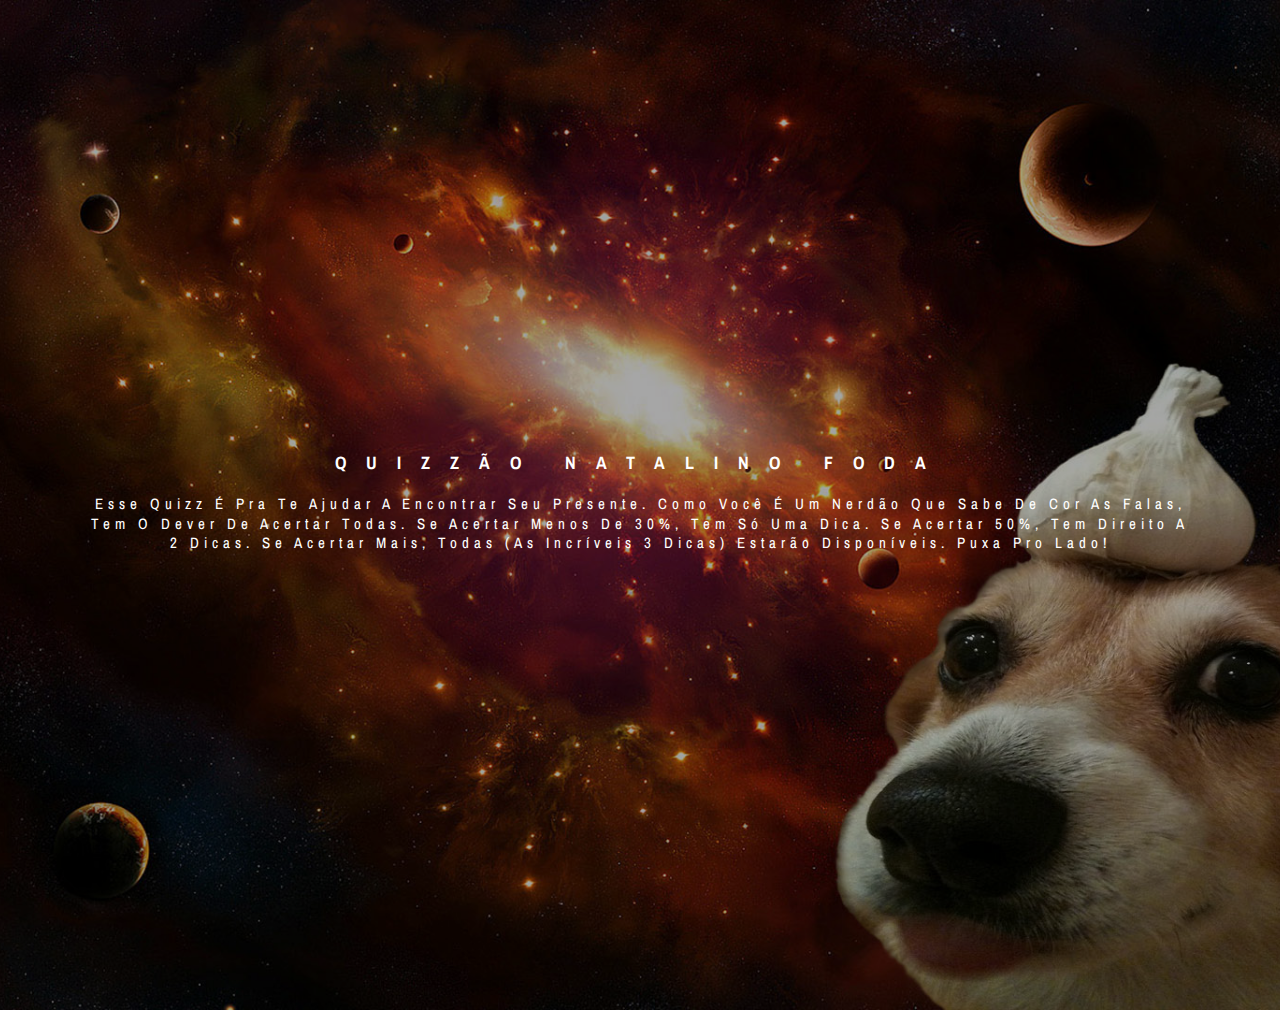
==== commit de2bdba8: "correções" ====
--- a/index.html
+++ b/index.html
@@ -33,39 +33,8 @@
     <!-- ##### Header Area Start ##### -->
     <header class="header-area">
         <!-- Navbar Area -->
-        <div class="oneMusic-main-menu">
-            <div class="classy-nav-container breakpoint-off">
-                <div class="container">
-                    <!-- Menu -->
-                    <nav class="classy-navbar justify-content-between" id="oneMusicNav">
-
-                        <!-- Nav brand -->
-
-                        <!-- Navbar Toggler -->
-                        <div class="classy-navbar-toggler">
-                            <span class="navbarToggler"><span></span><span></span><span></span></span>
-                        </div>
-
-                        <!-- Menu -->
-                        <div class="classy-menu">
-
-                            <!-- Close Button -->
-                            <div class="classycloseIcon">
-                                <div class="cross-wrap"><span class="top"></span><span class="bottom"></span></div>
-                            </div>
-
-                       
-
-                                <!-- Login/Register & Cart Button -->
-                               
-                            </div>
-                            <!-- Nav End -->
-
-                        </div>
-                    </nav>
-                </div>
-            </div>
-        </div>
+       
+            
     </header>
     <!-- ##### Header Area End ##### -->
 
@@ -75,14 +44,14 @@
             <!-- Single Hero Slide -->
             <div class="single-hero-slide d-flex align-items-center justify-content-center">
                 <!-- Slide Img -->
-                <div class="slide-img bg-img" style="background-image: url(img/bg-img/bg-1.jpg);"></div>
+                <div class="slide-img bg-img" style="background-image: url(img/bg-img/bg-1.jpg); background-size: cover"></div>
                 <!-- Slide Content -->
                 <div class="container">
                     <div class="row">
                         <div class="col-12">
                             <div class="hero-slides-content text-center">
                                 <h6 data-animation="fadeInUp" data-delay="100ms">Quizzão natalino foda</h6>
-                                <h2 data-animation="fadeInUp" data-delay="300ms">Esse quizz é pra te ajudar a encontrar seu presente. Como você é um nerdão que sabe de cor as falas, tem o dever de acertar todas. Se acertar menos de 30%, tem só uma dica. Se acertar 50%, tem direito a 2 dicas. Se acertar mais, todas (as incríveis 3 dicas) estarão disponíveis. Puxa pro lado!</h2>
+                                <h2 data-animation="fadeInUp" data-delay="300ms" style="font-size: 15px !important; ">Esse quizz é pra te ajudar a encontrar seu presente. Como você é um nerdão que sabe de cor as falas, tem o dever de acertar todas. Se acertar menos de 30%, tem só uma dica. Se acertar 50%, tem direito a 2 dicas. Se acertar mais, todas (as incríveis 3 dicas) estarão disponíveis. Puxa pro lado!</h2>
                                 
                             </div>
                         </div>
